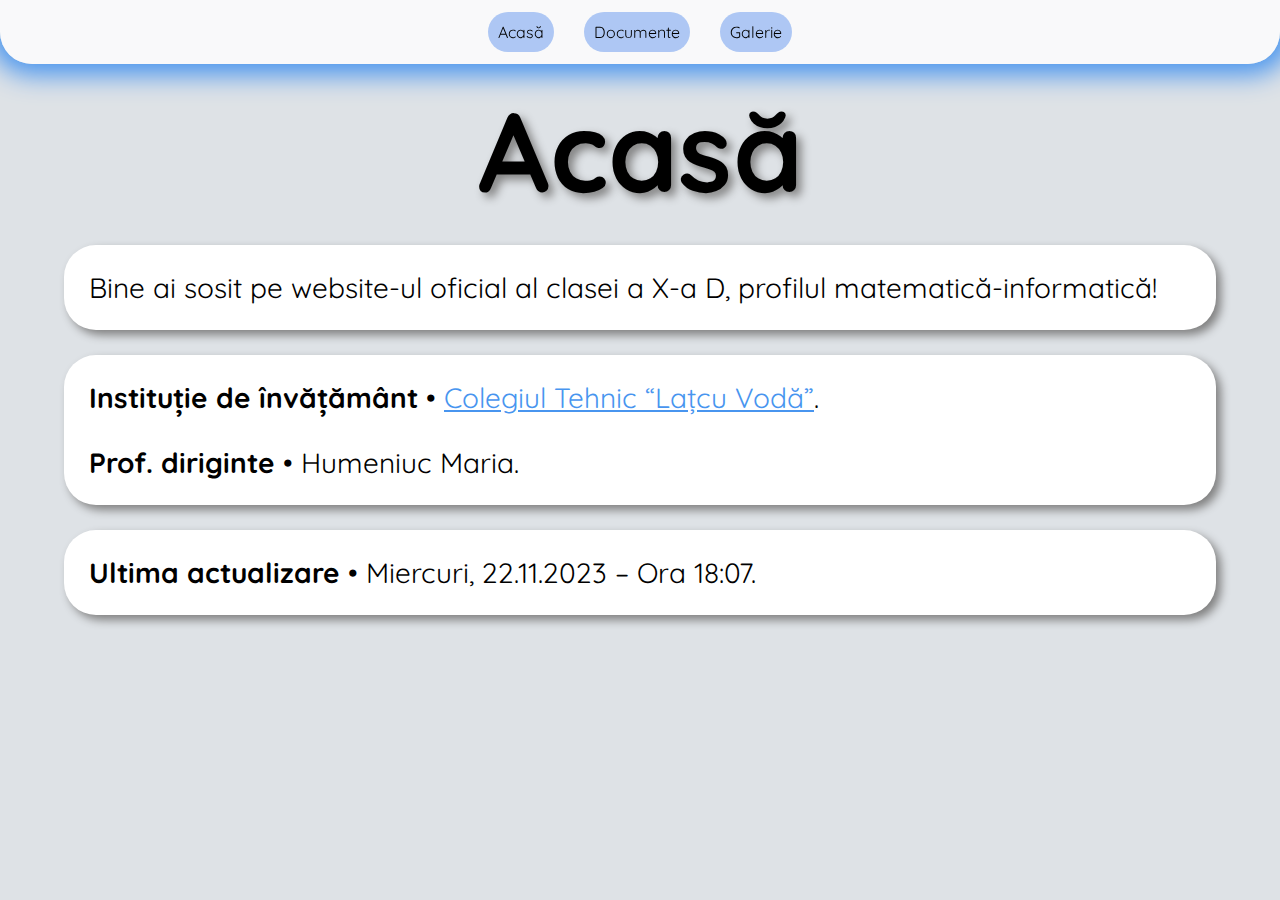
==== index.html @ 11caa48c "123" ====
<!DOCTYPE html>
<html>
    <head>
        <!-- Metadate -->
        <meta name="viewport" content="width=device-width, height=device-height, initial-scale=1, maximum-scale=1, user-scalable=no, viewport-fit=cover">
        <link id="theme" rel="stylesheet" href="css/light.css">
        <link rel="icon" type="image/x-icon" href="diverse/arta/favicon.webp">
        <title>Clasa a X-a D</title>

        <!-- Scripturi -->
        <script src="js/smoothscroll.js"></script>
        <script src="js/themechanger.js"></script>
        <!-- <script src="js/snowstorm.js"></script> -->

        <!-- Quicksand Font-Family -->
        <link rel="preconnect" href="https://fonts.googleapis.com">
        <link rel="preconnect" href="https://fonts.gstatic.com" crossorigin>
        <link href="https://fonts.googleapis.com/css2?family=Quicksand&display=swap" rel="stylesheet">
    </head>

    <body>
        <div id="navigare">
            <div id="linkuri">
                <a href="index.html">Acasă</a>
                <a href="documente.html">Documente</a>
                <a href="galerie.html">Galerie</a>
            </div>
        </div>

        <div> <!-- Titlu Pagina -->
            <h1 id="titlu">Acasă</h1>
        </div>

        <div id="continut">
            <p>Bine ai sosit pe website-ul oficial al clasei a X-a D, profilul matematică-informatică!</p>
        </div>

        <div id="continut">
            <p><b>Instituție de învățământ</b> • <a href="https://www.latcuvoda.ro/">Colegiul Tehnic “Lațcu Vodă”</a>.</p>
            <p><b>Prof. diriginte</b> • Humeniuc Maria.</p>
        </div>

        <div id="continut">
            <p><b>Ultima actualizare</b> • Miercuri, 22.11.2023 – Ora 18:07.</p>
        </div>
    </body>
</html>
---- css/light.css ----
/* NECLASIFICAT */
.custom-transition {
    transition: 0.3s;
}


#continut_configurari {
    display: flex;
    flex-direction: column;
    background-color: white;
    border-radius: 2em;
    margin: 25px 5vw 25px 5vw;
    padding: 10px;
    box-shadow: 5px 5px 10px gray;
}

#theme-toggle {
    transition: 0.3s;
    background-color: rgba(72, 149, 239, 1);
    height: 50px;
    width: 100%;
    box-shadow: 0 0 10px rgba(72, 149, 239, 1);
    border: none;
    border-radius: 2em;
}

#theme-toggle:hover {
    transform: scale(0.95);
    background-color: rgba(72, 150, 239, 1);
}

#theme-toggle:active {
    transform: scale(0.9);
    background-color: rgba(100, 149, 237, 0.7);
}

::marker {
    color: rgba(72, 149, 239, 1);
    transition: 0.3s;
}






/* UNIVERSAL */
body {
    background-color: #dee2e6;
    transition: color 0.3s;
    margin: 0;
    margin-top: 80px;
}

/* Scrollbar modificat*/
::-webkit-scrollbar {
    transition: 0.3s;
    background: white;
    width: 20px;
}
  
::-webkit-scrollbar-track {
    transition: 0.3s;
    background-color: transparent;
}
  
::-webkit-scrollbar-thumb {
    background-color: #d6dee1;
    transition: 0.3s;
    border-radius: 2em;
    border: 6px solid transparent;
    background-clip: content-box;
}
  
::-webkit-scrollbar-thumb:hover {
    transition: 0.3s;
    background-color: #a8bbbf;
}







/* STILURI DE SCRIERE */
#titlu { /* Titlul paginii*/
    font-family: "Quicksand";
    font-size: clamp(1rem, 15vw, 7rem);
    font-weight: 900;
    transition: all 0.3s;
    text-shadow: 5px 5px 10px gray;
    text-align: center;
}

h1 {
    font-family: "Quicksand";
    font-size: clamp(32px, 3vw, 48px);
    margin: 15px;
    text-align: left;
}

h2 {
    text-decoration: underline 3px black; 
    text-align: center;
    
}

p { /* Paragraf / Continut */
    color: black;
    font-family: "Quicksand";
    font-size: clamp(18px, 3vw, 28px);
    margin: 15px;
    transition: 0.3s;
}

p a { /* Linkuri continute in paragrafe */
    color: rgba(72, 149, 239, 1);

}





/* BARA DE NAVIGARE */
#navigare {
    /* Stil */
        font-family: "Quicksand";
        background: rgba(255, 255, 255, 0.8);
        backdrop-filter: blur(10px);
        border-radius: 0 0 2em 2em;
        display: flex;
        justify-content: center;
        align-items: center;
        box-shadow: 1px -1px 26px 12px rgba(72, 149, 239, 1);

        -webkit-user-select: none; /* Safari */
        -ms-user-select: none; /* IE 10 and IE 11 */
        user-select: none; /* Standard syntax */

    /* Transform*/
        position: fixed;
        width: 100%;
        top: 0;
        height: 4em;
}

#linkuri {
    /* Stil */
        display: flex;
        justify-content: center;
        align-items: center;

    /* Transform */
        margin: 0;
}

#linkuri a {
    /* Stil */
        font-size: clamp(1rem, 1vw, 3rem);
        color: black;
        background-color: rgba(100, 149, 237, 0.5);
        text-decoration: none;
        border-radius: 2em;
        transition: all 0.3s;
        transition-property: font-size, color, background-color;

    /* Transform */
        margin: 0 15px;
        padding: 10px;
}

#linkuri a:hover {
    /* Stil */
        background-color: rgba(100, 149, 237, 0.7);
        font-weight: 900;
}






/* CONTINUT */
#continut {
    /* Stil */
        
        box-shadow: 5px 5px 10px gray;
        border-radius: 2em;
        display: flex;
        flex-direction: column;
        background-color: white;
    /* Transform*/
        margin: 25px 5vw 25px 5vw;
        padding: 10px;
}

/* Meniu dropdown */
/* FAQ */
details {
    margin: 15px;
    overflow: hidden;
    transition: height 0.3s ease-in-out;
}

summary {
    color: black;
    font-family: "Quicksand";
    font-size: clamp(24px, 3vw, 36px);
    font-weight: 900;
    border-bottom: 2px solid #999999;
    cursor: pointer;
}

#sub-details {
    margin-right: 0;
}

details[open] summary ~ * {
    animation: open 0.3s ease-in-out;
}

details:not([open]) summary ~ * {
    animation: close 0.3s ease-in-out;
}

details[open] summary ~ #socialmedia_link {
    animation: open 0.3s ease-in-out;
}

@keyframes open {
    from {
        margin-top: -10px;
        opacity: 0;
    }
    to {
        opacity: 1;
    }
}

@keyframes close {
    from {
        opacity: 1;
    }
    to {
        margin-top: -10px;
        opacity: 0;
    }
}



/* TELEFON */
@media screen and (max-width: 600px) {
    #navigare {
        justify-content: center;
        width: 100%;
        transition: all 0.3;
        height: 45px;
    }

    body {
        margin-top: 70px;
    }

    #continut {
        display: block;
    }

    #socialmedia_link {
        width: 75px;
    }
}
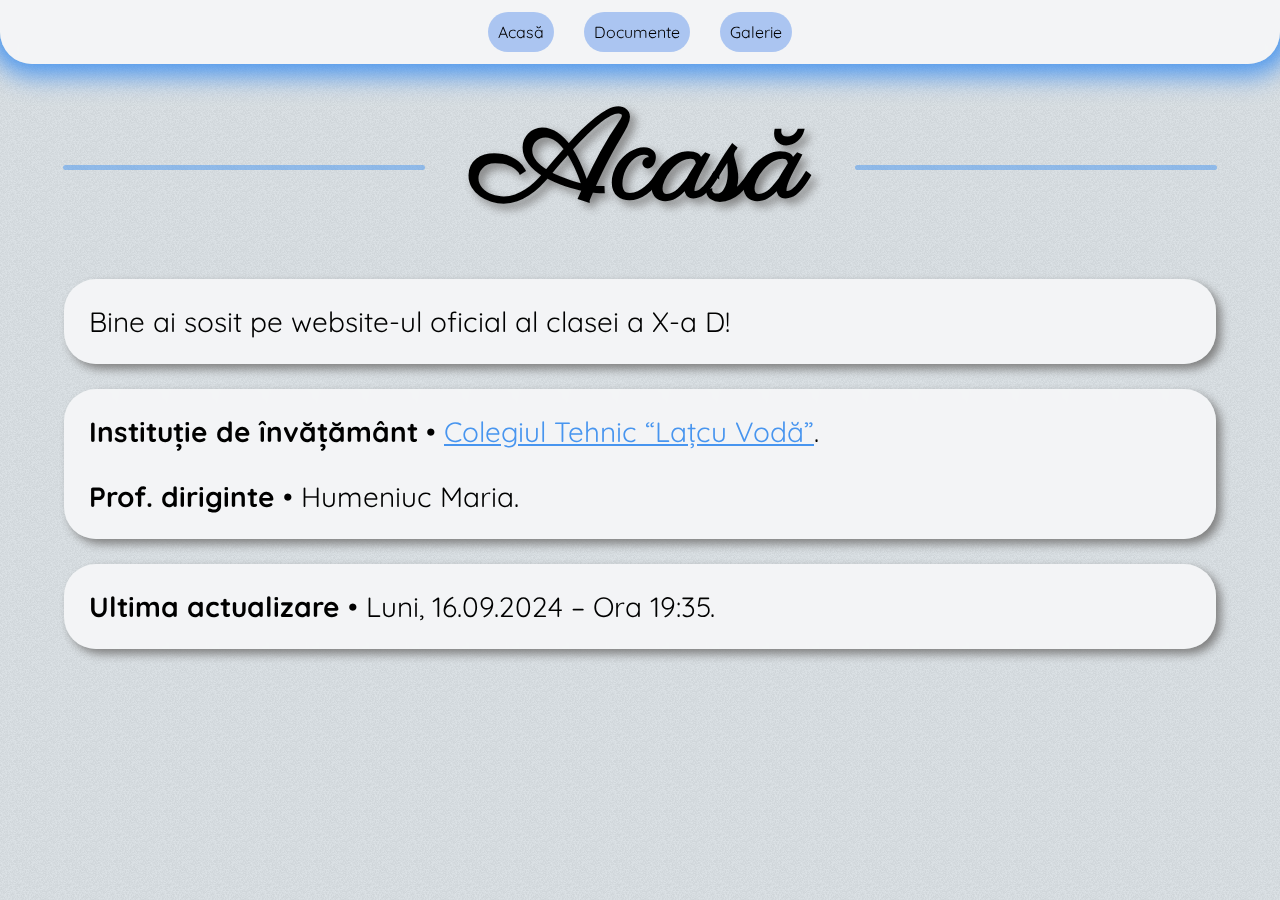
==== commit 456ea7a4: "123" ====
--- a/index.html
+++ b/index.html
@@ -16,6 +16,11 @@
         <link rel="preconnect" href="https://fonts.googleapis.com">
         <link rel="preconnect" href="https://fonts.gstatic.com" crossorigin>
         <link href="https://fonts.googleapis.com/css2?family=Quicksand&display=swap" rel="stylesheet">
+
+        <!-- Parisienne -->
+        <link rel="preconnect" href="https://fonts.googleapis.com">
+        <link rel="preconnect" href="https://fonts.gstatic.com" crossorigin>
+        <link href="https://fonts.googleapis.com/css2?family=Parisienne&family=Permanent+Marker&display=swap" rel="stylesheet">
     </head>
 
     <body>
@@ -32,7 +37,7 @@
         </div>
 
         <div id="continut">
-            <p>Bine ai sosit pe website-ul oficial al clasei a X-a D, profilul matematică-informatică!</p>
+            <p>Bine ai sosit pe website-ul oficial al clasei a X-a D!</p>
         </div>
 
         <div id="continut">
@@ -41,7 +46,7 @@
         </div>
 
         <div id="continut">
-            <p><b>Ultima actualizare</b> • Miercuri, 22.11.2023 – Ora 18:07.</p>
+            <p><b>Ultima actualizare</b> • Luni, 16.09.2024 – Ora 19:35.</p>
         </div>
     </body>
 </html>
--- a/css/light.css
+++ b/css/light.css
@@ -2,7 +2,6 @@
 .custom-transition {
     transition: 0.3s;
 }
-
 
 #continut_configurari {
     display: flex;
@@ -12,9 +11,15 @@
     margin: 25px 5vw 25px 5vw;
     padding: 10px;
     box-shadow: 5px 5px 10px gray;
+    transition: 3s;
+}
+
+#details_despre {
+    text-decoration: underline 3px black; 
 }
 
 #theme-toggle {
+    transform: scale(0.95);
     transition: 0.3s;
     background-color: rgba(72, 149, 239, 1);
     height: 50px;
@@ -25,12 +30,12 @@
 }
 
 #theme-toggle:hover {
-    transform: scale(0.95);
+    transform: scale(0.9);
     background-color: rgba(72, 150, 239, 1);
 }
 
 #theme-toggle:active {
-    transform: scale(0.9);
+    transform: scale(0.85);
     background-color: rgba(100, 149, 237, 0.7);
 }
 
@@ -46,7 +51,8 @@
 
 /* UNIVERSAL */
 body {
-    background-color: #dee2e6;
+    background-image: url([data-uri]);
+    background-color: #f2faff;
     transition: color 0.3s;
     margin: 0;
     margin-top: 80px;
@@ -85,12 +91,26 @@
 
 /* STILURI DE SCRIERE */
 #titlu { /* Titlul paginii*/
-    font-family: "Quicksand";
-    font-size: clamp(1rem, 15vw, 7rem);
+    font-family: "Parisienne";
+    font-size: clamp(1rem, 20vw, 8rem);
     font-weight: 900;
     transition: all 0.3s;
     text-shadow: 5px 5px 10px gray;
     text-align: center;
+
+    display: flex;
+    justify-content: center;
+    align-items: center;
+
+    &:before, &:after {
+        content: '';
+        display: block;
+        margin: 0 3rem;
+        flex: 1;
+        border-bottom: 5px solid rgba(72, 149, 239, 0.5);
+        border-radius: 2em;
+    }
+
 }
 
 h1 {
@@ -103,7 +123,6 @@
 h2 {
     text-decoration: underline 3px black; 
     text-align: center;
-    
 }
 
 p { /* Paragraf / Continut */
@@ -127,7 +146,7 @@
 #navigare {
     /* Stil */
         font-family: "Quicksand";
-        background: rgba(255, 255, 255, 0.8);
+        background: rgba(255, 255, 255, 0.7);
         backdrop-filter: blur(10px);
         border-radius: 0 0 2em 2em;
         display: flex;
@@ -144,6 +163,7 @@
         width: 100%;
         top: 0;
         height: 4em;
+        z-index: 9999;
 }
 
 #linkuri {
@@ -185,23 +205,47 @@
 /* CONTINUT */
 #continut {
     /* Stil */
-        
         box-shadow: 5px 5px 10px gray;
         border-radius: 2em;
         display: flex;
         flex-direction: column;
-        background-color: white;
+        background: rgba(255, 255, 255, 0.7);
+        backdrop-filter: blur(10px);
+        transition: all 0.3s;
     /* Transform*/
         margin: 25px 5vw 25px 5vw;
         padding: 10px;
 }
 
 /* Meniu dropdown */
-/* FAQ */
+
+
+
+
+
+
+
+
+
+
+
+
+
+
+
+
+
+
+
+
 details {
     margin: 15px;
     overflow: hidden;
-    transition: height 0.3s ease-in-out;
+    transition: all 0.3s ease;
+}
+
+#details_despre {
+    text-decoration: solid black 2px;
 }
 
 summary {
@@ -218,33 +262,31 @@
 }
 
 details[open] summary ~ * {
-    animation: open 0.3s ease-in-out;
-}
-
-details:not([open]) summary ~ * {
-    animation: close 0.3s ease-in-out;
-}
-
-details[open] summary ~ #socialmedia_link {
-    animation: open 0.3s ease-in-out;
+    animation: open 0.3s ease-in-out forwards;
+}
+
+details[close] summary ~ * {
+    animation: close 0.3s ease-in-out forwards;
 }
 
 @keyframes open {
     from {
-        margin-top: -10px;
+        margin-top: 0px;
         opacity: 0;
     }
     to {
+        margin-top: 10px;
         opacity: 1;
     }
 }
 
 @keyframes close {
     from {
+        margin-top: 10px;
         opacity: 1;
     }
     to {
-        margin-top: -10px;
+        margin-top: 0px;
         opacity: 0;
     }
 }
@@ -257,18 +299,29 @@
         justify-content: center;
         width: 100%;
         transition: all 0.3;
-        height: 45px;
+        height: 65px;
+        box-shadow: 1px -1px 26px 12px rgba(72, 149, 239, 0.7);
     }
 
     body {
-        margin-top: 70px;
+        margin-top: calc(30px + 65px) ;
+    }
+
+    #titlu {
+        padding: 0;
+        margin: -15 0;
+        &:before, &:after {
+            content: '';
+            display: block;
+            margin: 0 1rem;
+            flex: 1;
+            border-bottom: 5px solid rgba(72, 149, 239, 0.5);
+            border-radius: 2em;
+        }
     }
 
     #continut {
-        display: block;
-    }
-
-    #socialmedia_link {
-        width: 75px;
+        padding: 5px;
+        margin: 15px 5vw 15px 5vw;
     }
 }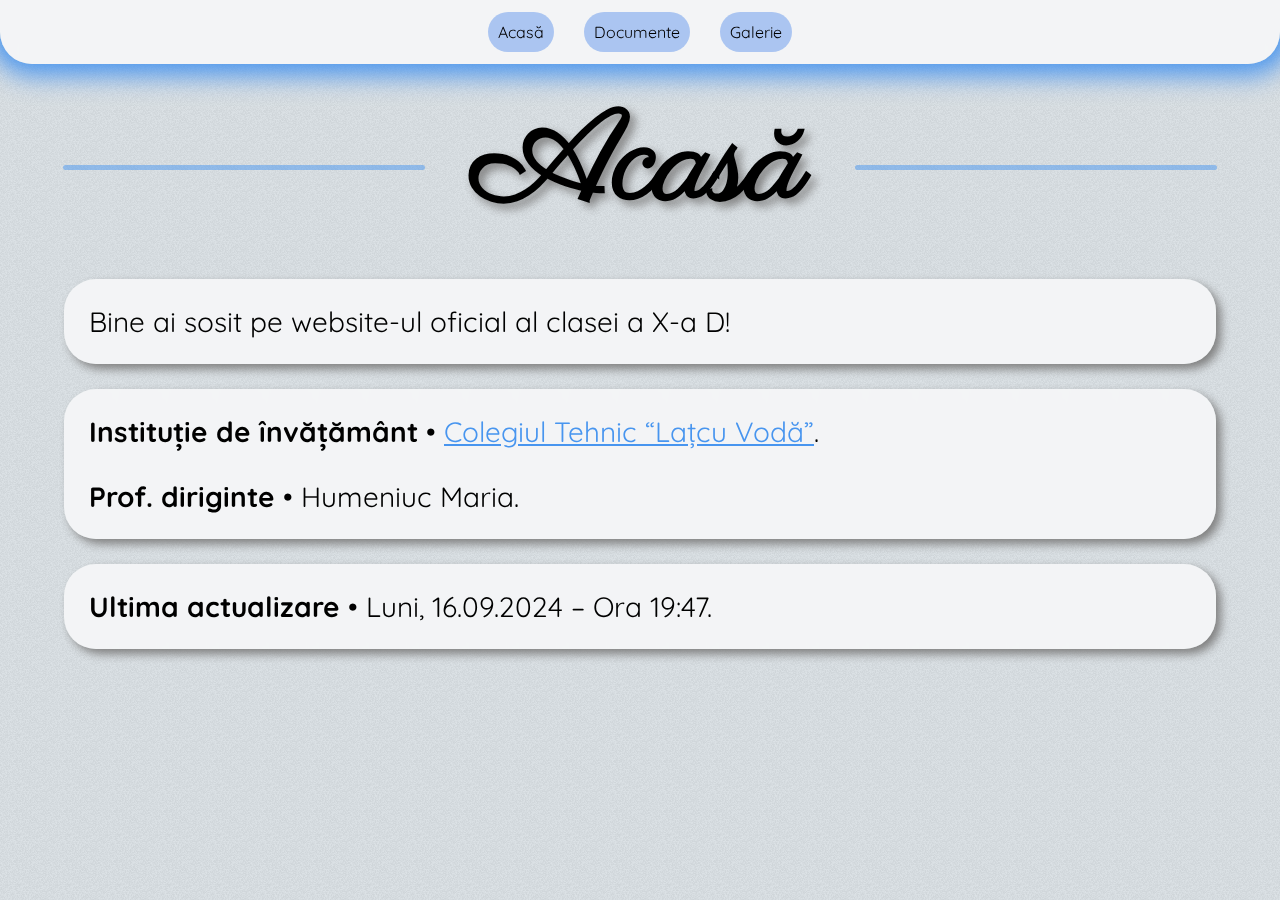
==== commit a8721a6d: "123" ====
--- a/index.html
+++ b/index.html
@@ -46,7 +46,7 @@
         </div>
 
         <div id="continut">
-            <p><b>Ultima actualizare</b> • Luni, 16.09.2024 – Ora 19:35.</p>
+            <p><b>Ultima actualizare</b> • Luni, 16.09.2024 – Ora 19:47.</p>
         </div>
     </body>
 </html>
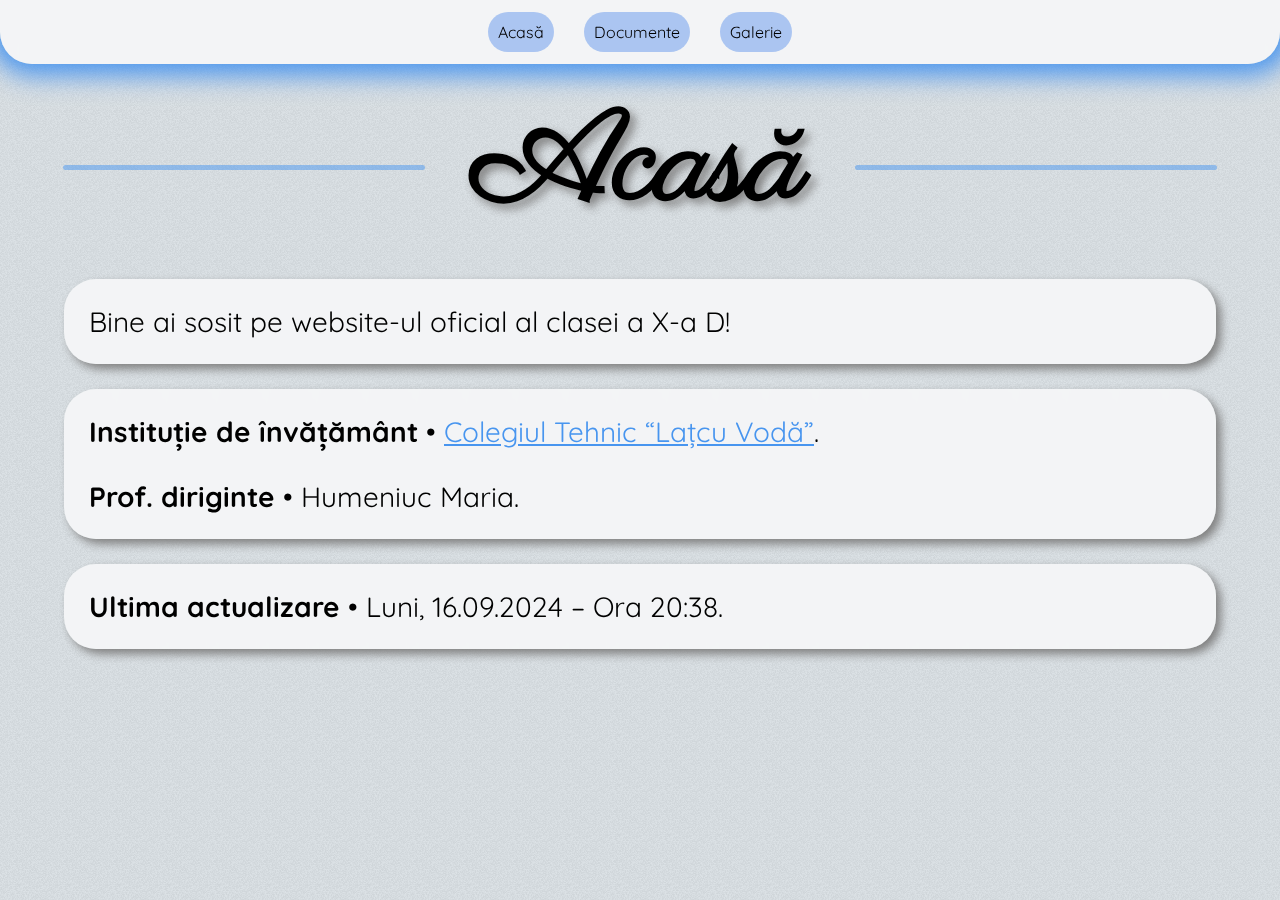
==== commit f6f75260: "123" ====
--- a/index.html
+++ b/index.html
@@ -46,7 +46,7 @@
         </div>
 
         <div id="continut">
-            <p><b>Ultima actualizare</b> • Luni, 16.09.2024 – Ora 19:47.</p>
+            <p><b>Ultima actualizare</b> • Luni, 16.09.2024 – Ora 20:38.</p>
         </div>
     </body>
 </html>
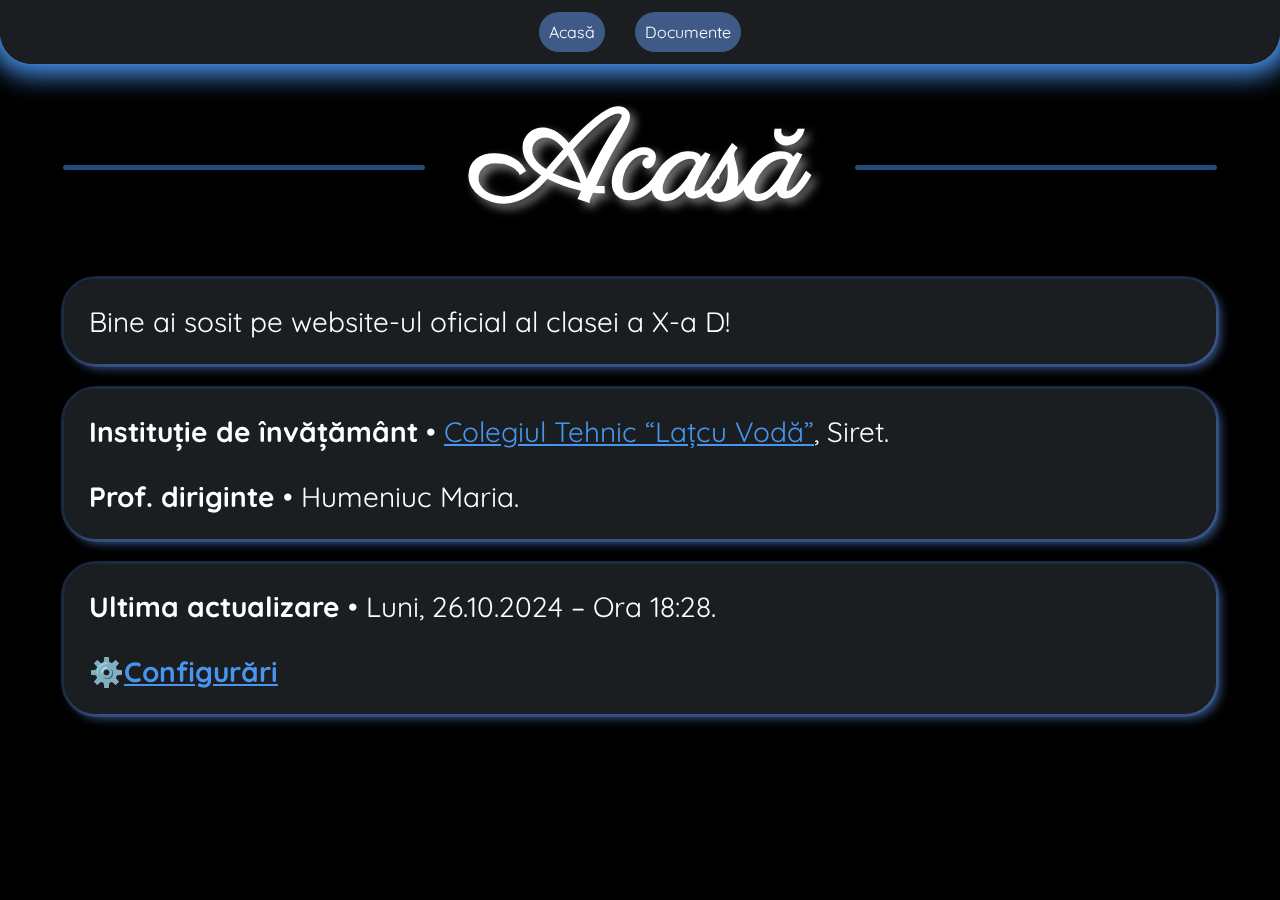
==== commit de745186: "123" ====
--- a/index.html
+++ b/index.html
@@ -3,7 +3,7 @@
     <head>
         <!-- Metadate -->
         <meta name="viewport" content="width=device-width, height=device-height, initial-scale=1, maximum-scale=1, user-scalable=no, viewport-fit=cover">
-        <link id="theme" rel="stylesheet" href="css/light.css">
+        <link id="theme" rel="stylesheet" href="css/dark.css">
         <link rel="icon" type="image/x-icon" href="diverse/arta/favicon.webp">
         <title>Clasa a X-a D</title>
 
@@ -28,7 +28,6 @@
             <div id="linkuri">
                 <a href="index.html">Acasă</a>
                 <a href="documente.html">Documente</a>
-                <a href="galerie.html">Galerie</a>
             </div>
         </div>
 
@@ -41,12 +40,13 @@
         </div>
 
         <div id="continut">
-            <p><b>Instituție de învățământ</b> • <a href="https://www.latcuvoda.ro/">Colegiul Tehnic “Lațcu Vodă”</a>.</p>
+            <p><b>Instituție de învățământ</b> • <a href="https://www.latcuvoda.ro/">Colegiul Tehnic “Lațcu Vodă”</a>, Siret.</p>
             <p><b>Prof. diriginte</b> • Humeniuc Maria.</p>
         </div>
 
         <div id="continut">
-            <p><b>Ultima actualizare</b> • Luni, 16.09.2024 – Ora 20:38.</p>
+            <p><b>Ultima actualizare</b> • Luni, 26.10.2024 – Ora 18:28.</p>
+            <p>⚙️<a href="configurari.html"><b>Configurări</b></a></p>
         </div>
     </body>
 </html>
--- a/css/dark.css
+++ b/css/dark.css
@@ -0,0 +1,318 @@
+/* NECLASIFICAT */
+.custom-transition {
+    transition: 0.3s;
+}
+
+#continut_configurari {
+    display: flex;
+    flex-direction: column;
+    background-color: black;
+    border-radius: 2em;
+    margin: 25px 5vw 25px 5vw;
+    padding: 10px;
+    box-shadow: 5px 5px 10px gray;
+    transition: 3s;
+}
+
+#details_despre {
+    text-decoration: underline 3px black; 
+}
+
+#theme-toggle {
+    transform: scale(0.95);
+    transition: 0.3s;
+    background-color: rgba(72, 149, 239, 1);
+    height: 50px;
+    width: 100%;
+    box-shadow: 0 0 10px rgba(72, 149, 239, 1);
+    border: none;
+    border-radius: 2em;
+}
+
+#theme-toggle:hover {
+    transform: scale(0.9);
+    background-color: rgba(72, 150, 239, 1);
+}
+
+#theme-toggle:active {
+    transform: scale(0.85);
+    background-color: rgba(100, 149, 237, 0.7);
+}
+
+::marker {
+    color: rgba(72, 149, 239, 1);
+    transition: 0.3s;
+}
+
+
+
+
+
+
+/* UNIVERSAL */
+body {
+    background-color: black;
+    transition: color 0.3s;
+    margin: 0;
+    margin-top: 80px;
+}
+
+/* Scrollbar modificat*/
+::-webkit-scrollbar {
+    transition: 0.3s;
+    background: rgba(33, 37, 41, 0.8);
+    width: 20px;
+}
+  
+::-webkit-scrollbar-track {
+    transition: 0.3s;
+    background-color: transparent;
+}
+  
+::-webkit-scrollbar-thumb {
+    background-color: rgb(55, 62, 68);
+    transition: 0.3s;
+    border-radius: 2em;
+    border: 6px solid transparent;
+    background-clip: content-box;
+}
+  
+::-webkit-scrollbar-thumb:hover {
+    transition: 0.3s;
+    background-color: rgb(82, 99, 114);
+}
+
+
+
+
+
+
+
+/* STILURI DE SCRIERE */
+#titlu { /* Titlul paginii*/
+    font-family: "Parisienne";
+    font-size: clamp(1rem, 20vw, 8rem);
+    font-weight: 900;
+    transition: all 0.3s;
+    text-shadow: 5px 5px 10px gray;
+    color: white;
+    text-align: center;
+
+    display: flex;
+    justify-content: center;
+    align-items: center;
+
+    &:before, &:after {
+        content: '';
+        display: block;
+        margin: 0 3rem;
+        flex: 1;
+        border-bottom: 5px solid rgba(72, 149, 239, 0.5);
+        border-radius: 2em;
+    }
+
+}
+
+h1 {
+    font-family: "Quicksand";
+    font-size: clamp(32px, 3vw, 48px);
+    margin: 15px;
+    text-align: left;
+    color: white;
+}
+
+h2 {
+    text-decoration: underline 3px black; 
+    text-align: center;
+    color: white;
+}
+
+p { /* Paragraf / Continut */
+    color: white;
+    font-family: "Quicksand";
+    font-size: clamp(18px, 3vw, 28px);
+    margin: 15px;
+    transition: 0.3s;
+}
+
+p a { /* Linkuri continute in paragrafe */
+    color: rgba(72, 149, 239, 1);
+
+}
+
+#margin0sj {
+    color: white;
+    font-family: "Quicksand";
+    font-size: clamp(18px, 3vw, 28px);
+    margin: 0 15px 30px 15px;
+    transition: 0.3s;
+}
+
+
+
+
+
+/* BARA DE NAVIGARE */
+#navigare {
+    /* Stil */
+        font-family: "Quicksand";
+        background: rgba(33, 37, 41, 0.8);
+        backdrop-filter: blur(10px);
+        border-radius: 0 0 2em 2em;
+        display: flex;
+        justify-content: center;
+        align-items: center;
+        box-shadow: 1px -1px 26px 12px rgba(72, 149, 239, 1);
+
+        -webkit-user-select: none; /* Safari */
+        -ms-user-select: none; /* IE 10 and IE 11 */
+        user-select: none; /* Standard syntax */
+
+    /* Transform*/
+        position: fixed;
+        width: 100%;
+        top: 0;
+        height: 4em;
+        z-index: 9999;
+}
+
+#linkuri {
+    /* Stil */
+        display: flex;
+        justify-content: center;
+        align-items: center;
+
+    /* Transform */
+        margin: 0;
+}
+
+#linkuri a {
+    /* Stil */
+        font-size: clamp(1rem, 1vw, 3rem);
+        color: white;
+        background-color: rgba(100, 149, 237, 0.5);
+        text-decoration: none;
+        border-radius: 2em;
+        transition: all 0.3s;
+        transition-property: font-size, color, background-color;
+
+    /* Transform */
+        margin: 0 15px;
+        padding: 10px;
+}
+
+#linkuri a:hover {
+    /* Stil */
+        background-color: rgba(100, 149, 237, 0.7);
+        font-weight: 900;
+}
+
+
+
+
+
+
+/* CONTINUT */
+#continut {
+    /* Stil */
+        box-shadow: 5px 5px 10px rgba(100, 149, 237, 0.5);
+        outline: solid 3px rgba(100, 149, 237, 0.25);
+        border-radius: 2em;
+        display: flex;
+        flex-direction: column;
+        background: rgba(33, 37, 41, 0.8);
+        backdrop-filter: blur(10px);
+        transition: all 0.3s;
+    /* Transform*/
+        margin: 25px 5vw 25px 5vw;
+        padding: 10px;
+}
+
+/* Meniu dropdown */
+details {
+    margin: 15px;
+    overflow: hidden;
+    transition: all 0.3s ease;
+}
+
+#details_despre {
+    text-decoration: underline white 3px;
+}
+
+summary {
+    color: white;
+    font-family: "Quicksand";
+    font-size: clamp(24px, 3vw, 36px);
+    font-weight: 900;
+    border-bottom: 2px solid #999999;
+    cursor: pointer;
+}
+
+#sub-details {
+    margin-right: 0;
+}
+
+details[open] summary ~ * {
+    animation: open 0.3s ease-in-out forwards;
+}
+
+details[close] summary ~ * {
+    animation: close 0.3s ease-in-out forwards;
+}
+
+@keyframes open {
+    from {
+        margin-top: 0px;
+        opacity: 0;
+    }
+    to {
+        margin-top: 10px;
+        opacity: 1;
+    }
+}
+
+@keyframes close {
+    from {
+        margin-top: 10px;
+        opacity: 1;
+    }
+    to {
+        margin-top: 0px;
+        opacity: 0;
+    }
+}
+
+
+
+/* TELEFON */
+@media screen and (max-width: 600px) {
+    #navigare {
+        justify-content: center;
+        width: 100%;
+        transition: all 0.3;
+        height: 65px;
+        box-shadow: 1px -1px 26px 12px rgba(72, 149, 239, 0.7);
+    }
+
+    body {
+        margin-top: calc(30px + 65px) ;
+    }
+
+    #titlu {
+        padding: 0;
+        margin: -15 0;
+        &:before, &:after {
+            content: '';
+            display: block;
+            margin: 0 1rem;
+            flex: 1;
+            border-bottom: 5px solid rgba(72, 149, 239, 0.5);
+            border-radius: 2em;
+        }
+    }
+
+    #continut {
+        padding: 5px;
+        margin: 15px 5vw 15px 5vw;
+    }
+}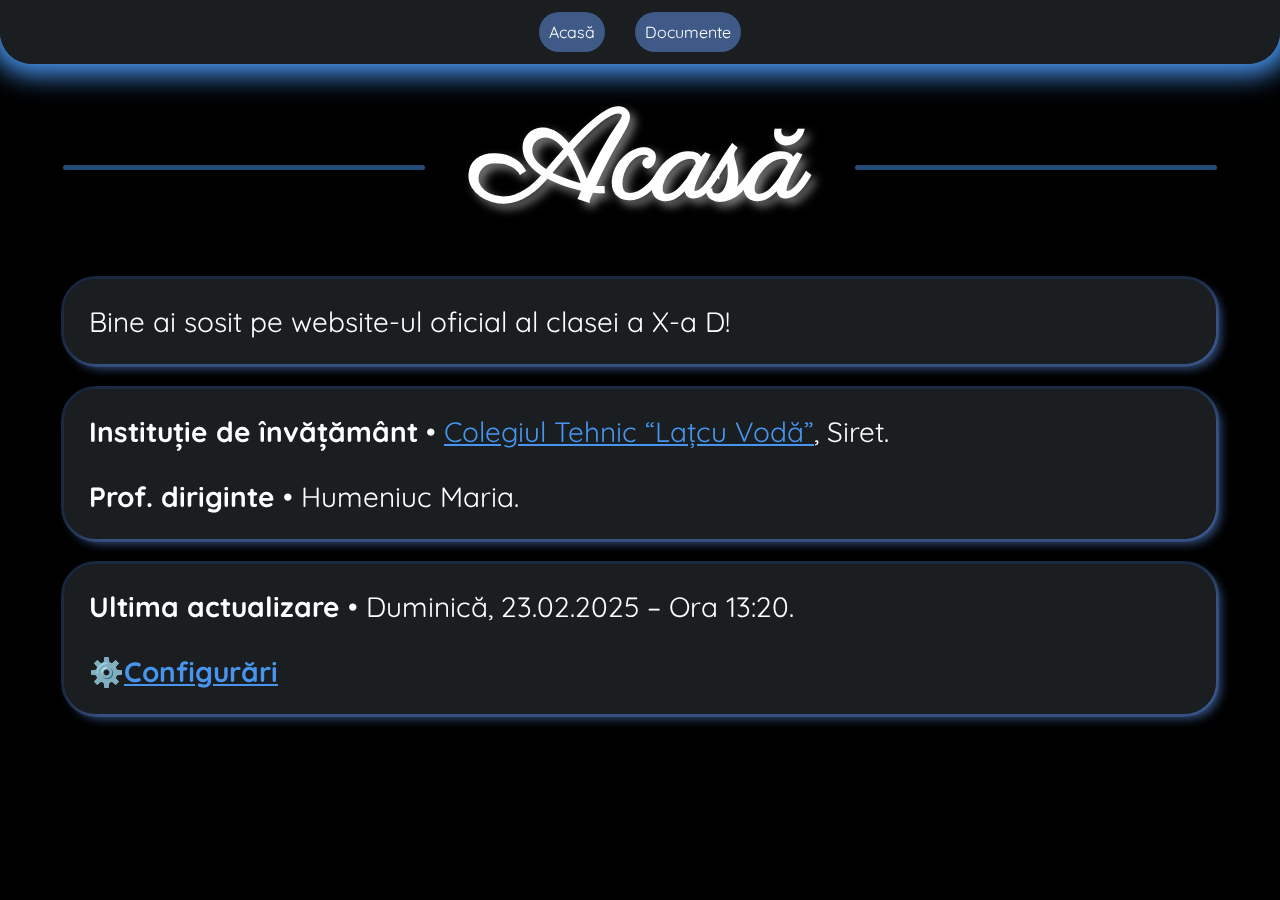
==== commit ec3598e8: "123" ====
--- a/index.html
+++ b/index.html
@@ -45,7 +45,7 @@
         </div>
 
         <div id="continut">
-            <p><b>Ultima actualizare</b> • Luni, 26.10.2024 – Ora 18:28.</p>
+            <p><b>Ultima actualizare</b> • Duminică, 23.02.2025 – Ora 13:20.</p>
             <p>⚙️<a href="configurari.html"><b>Configurări</b></a></p>
         </div>
     </body>
--- a/css/dark.css
+++ b/css/dark.css
@@ -80,6 +80,28 @@
 ::-webkit-scrollbar-thumb:hover {
     transition: 0.3s;
     background-color: rgb(82, 99, 114);
+}
+
+#p_rosu {
+    color: red;
+}
+
+#social_media {
+    display: flex;
+    width: 100%;
+    padding: 0 10px 10px 10px;
+    align-items: center;
+    transition: 0.3s;
+}
+
+#social_media img {
+    color: #f00;
+    -webkit-filter: invert(100%);
+    filter: invert(100%);
+    margin: 0 5px;
+    padding: 5px;
+    width: 3vw;
+    transition: 0.3s;
 }
 
 
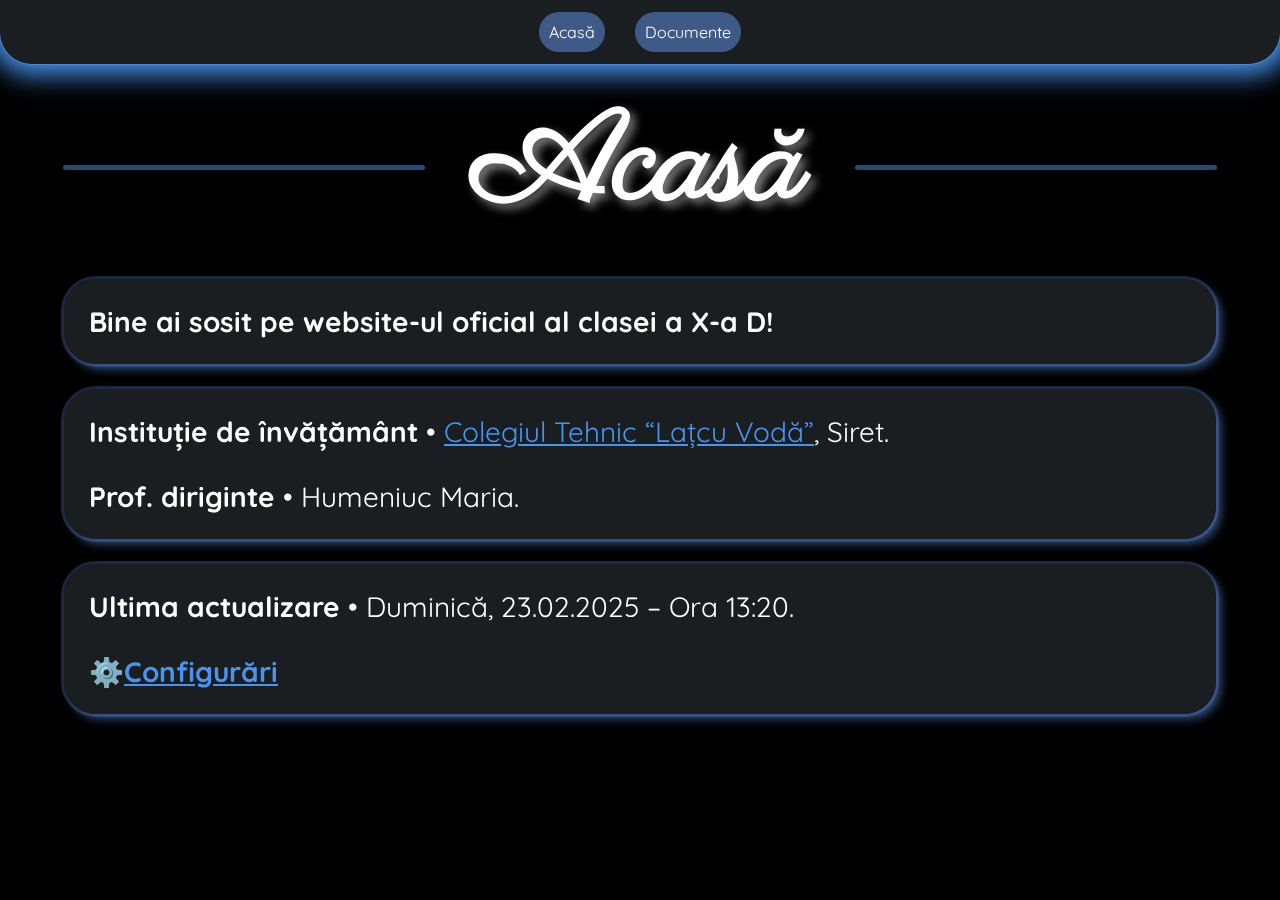
==== commit c7febfdd: "123" ====
--- a/index.html
+++ b/index.html
@@ -36,7 +36,7 @@
         </div>
 
         <div id="continut">
-            <p>Bine ai sosit pe website-ul oficial al clasei a X-a D!</p>
+            <b><p>Bine ai sosit pe website-ul oficial al clasei a X-a D!</p></b>
         </div>
 
         <div id="continut">
--- a/css/dark.css
+++ b/css/dark.css
@@ -91,6 +91,8 @@
     width: 100%;
     padding: 0 10px 10px 10px;
     align-items: center;
+    align-content: center;
+    justify-content: center;
     transition: 0.3s;
 }
 
@@ -100,7 +102,7 @@
     filter: invert(100%);
     margin: 0 5px;
     padding: 5px;
-    width: 3vw;
+    width: 5vw;
     transition: 0.3s;
 }
 
@@ -185,6 +187,7 @@
         justify-content: center;
         align-items: center;
         box-shadow: 1px -1px 26px 12px rgba(72, 149, 239, 1);
+        outline: solid 1px rgba(100, 149, 237, 0.5);
 
         -webkit-user-select: none; /* Safari */
         -ms-user-select: none; /* IE 10 and IE 11 */
@@ -266,7 +269,7 @@
     font-family: "Quicksand";
     font-size: clamp(24px, 3vw, 36px);
     font-weight: 900;
-    border-bottom: 2px solid #999999;
+    border-bottom: 2px solid rgba(100, 149, 237, 0.5);
     cursor: pointer;
 }
 
@@ -312,7 +315,7 @@
         justify-content: center;
         width: 100%;
         transition: all 0.3;
-        height: 65px;
+        height: 40px;
         box-shadow: 1px -1px 26px 12px rgba(72, 149, 239, 0.7);
     }
 
@@ -337,4 +340,17 @@
         padding: 5px;
         margin: 15px 5vw 15px 5vw;
     }
+
+    #linkuri a {
+            margin: 0 5px;
+            padding: 3px 10px;
+    }
+
+    #social_media {
+        padding: 0 0 5px 0!important;
+    }
+
+    #social_media img {
+        width: 7vw;
+    }
 }